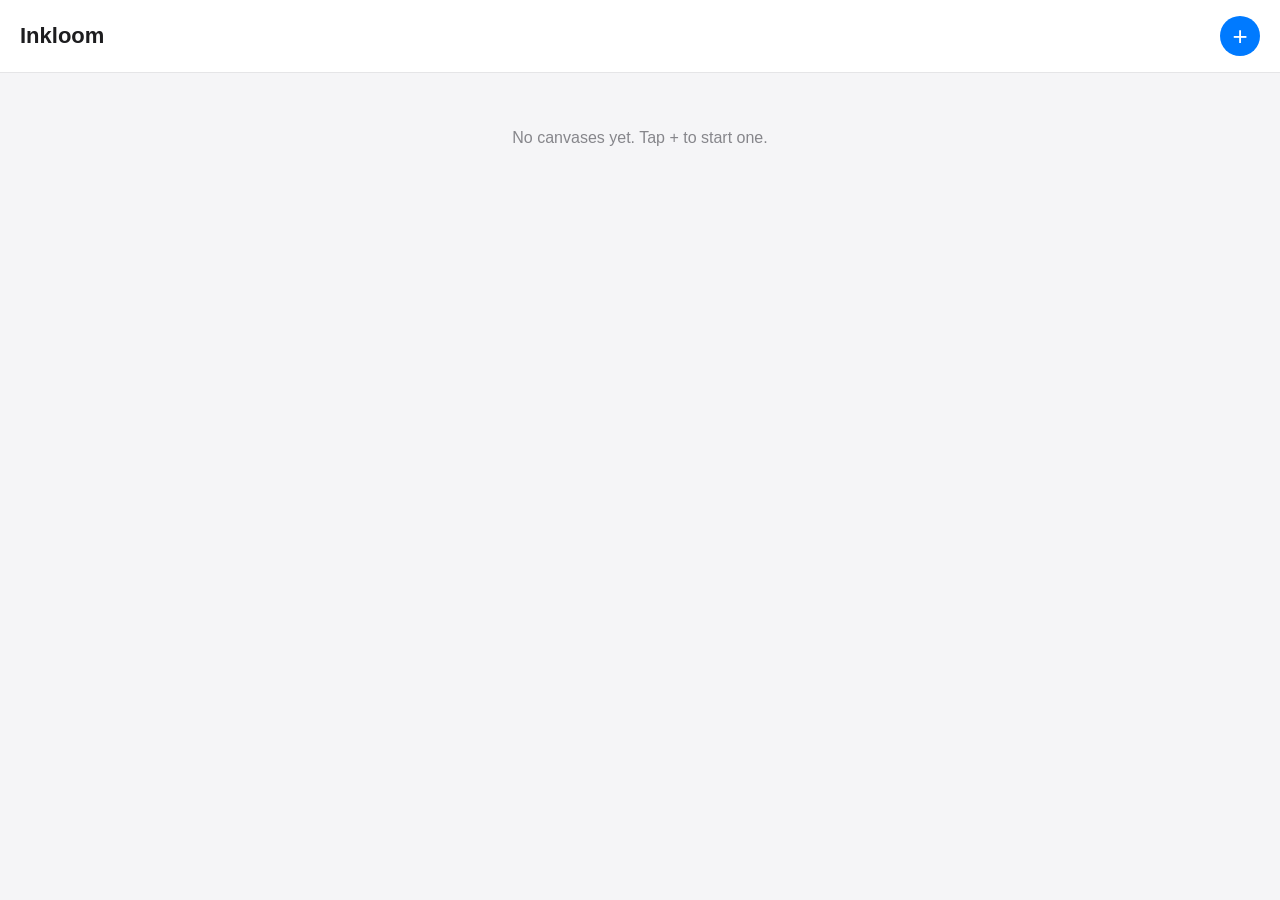
==== canvas.html @ 0858c9b9 "Update toolbar and add nodes layer in canvas.html" ====
<!DOCTYPE html>
<html lang="en">
<head>
  <meta charset="UTF-8">
  <meta name="viewport" content="width=device-width, initial-scale=1, maximum-scale=1, user-scalable=no, viewport-fit=cover">
  <meta name="apple-mobile-web-app-capable" content="yes">
  <meta name="apple-mobile-web-app-title" content="Inkloom">
  <title>Inkloom Canvas</title>
  <link rel="stylesheet" href="canvas-styles.css">
  
  <script>
    function showError(msg) {
      var d = document.createElement("div");
      d.style.cssText = "position:fixed;top:0;left:0;right:0;background:red;color:white;padding:20px;font-size:16px;z-index:99999;font-family:sans-serif;word-wrap:break-word;box-shadow:0 4px 6px rgba(0,0,0,0.3);";
      d.textContent = "CRASH: " + msg;
      document.body.appendChild(d);
    }
    window.showError = showError;
    
    // Catches missing files
    window.addEventListener('error', function(e) {
      if (e.target && (e.target.tagName === 'SCRIPT' || e.target.tagName === 'LINK')) {
        showError("Failed to load file: " + (e.target.src || e.target.href));
      } else {
        showError(e.message + " in " + (e.filename || "unknown file"));
      }
    }, true);

    // Catches database/promise crashes (Restored!)
    window.addEventListener('unhandledrejection', function(e) {
      showError("Database/Async error: " + e.reason);
    });
  </script>
</head>
<body>
  <header id="canvas-header">
    <button id="back-btn" type="button">‹ Library</button>
    <h1 id="canvas-title">Canvas</h1>
    <div style="width: 60px;"></div>
  </header>

  <!-- UPDATED TOOLBAR -->
  <div id="toolbar">
    <button id="lost-btn" class="tool-btn wide" type="button">LOST</button>
    <button id="add-node-btn" class="tool-btn wide" type="button" style="background:#34c759; color:#fff;">+ NODE</button>
    <div class="divider"></div>
    
    <div class="tool-group">
      <button class="tool-btn active" data-tool="pen" type="button">✎</button>
      <button class="tool-btn" data-tool="eraser" type="button">⌫</button>
    </div>
    <div class="divider"></div>

    <button id="rotate-lock-btn" class="tool-btn wide" type="button">ROT 🔓</button>
    <div class="divider"></div>

    <div class="size-group">
      <button class="size-btn" data-size="2" type="button">2</button>
      <button class="size-btn active" data-size="4" type="button">4</button>
      <button class="size-btn" data-size="8" type="button">8</button>
      <button class="size-btn" data-size="20" type="button">20</button>
    </div>
    <div class="divider"></div>

    <div class="color-group">
      <button class="color-btn active" data-color="#1a1a2e" style="background:#1a1a2e;" type="button"></button>
      <button class="color-btn" data-color="#ff3b30" style="background:#ff3b30;" type="button"></button>
      <button class="color-btn" data-color="#007aff" style="background:#007aff;" type="button"></button>
      <button class="color-btn" data-color="#34c759" style="background:#34c759;" type="button"></button>
      <button class="color-btn" data-color="#ff9500" style="background:#ff9500;" type="button"></button>
      <button class="color-btn" data-color="#af52de" style="background:#af52de;" type="button"></button>
    </div>
  </div>

  <div id="bottom-indicators">
    <div id="zoom-indicator">100%</div>
    <div id="rotation-indicator">0°</div>
  </div>

  <div id="canvas-wrap">
    <canvas id="draw-surface"></canvas>
    <!-- This layer holds the HTML text nodes -->
    <div id="nodes-layer"></div>
  </div>
  
  <script src="store.js"></script>
  <script src="canvas.js"></script>
</body>
</html>
---- canvas-styles.css ----
* { box-sizing: border-box; -webkit-tap-highlight-color: transparent; }
html, body {
  margin: 0; padding: 0;
  font-family: -apple-system, BlinkMacSystemFont, "Segoe UI", sans-serif;
  background: #fbfaf7; color: #1d1d1f;
  height: 100vh; overflow: hidden;
  display: flex; flex-direction: column;
}
#canvas-header {
  display: flex; align-items: center; justify-content: space-between;
  padding: 10px 16px; background: #fff;
  border-bottom: 1px solid #e5e5e7;
  z-index: 10; flex-shrink: 0;
}
#canvas-header h1 {
  font-size: 16px; font-weight: 600; margin: 0;
  white-space: nowrap; overflow: hidden; text-overflow: ellipsis;
  flex: 1; text-align: center;
}
#canvas-header button {
  border: none; background: #f2f2f7; color: #007aff;
  font-size: 14px; padding: 8px 12px; border-radius: 8px;
  cursor: pointer; font-weight: 600;
}
#canvas-wrap { flex: 1; position: relative; overflow: hidden; background: #fbfaf7; }
#draw-surface {
  display: block; width: 100%; height: 100%;
  touch-action: none; -webkit-user-select: none; user-select: none;
}

/* FLOATING INDICATORS */
#bottom-indicators {
  position: absolute;
  bottom: 20px;
  right: 20px;
  display: flex;
  gap: 8px;
  z-index: 100;
}
#zoom-indicator, #rotation-indicator {
  background: rgba(30, 30, 35, 0.85);
  backdrop-filter: blur(12px);
  -webkit-backdrop-filter: blur(12px);
  color: #fff;
  padding: 8px 12px;
  border-radius: 8px;
  font-size: 14px;
  font-weight: 600;
  border: 1px solid rgba(255,255,255,0.1);
  box-shadow: 0 4px 12px rgba(0,0,0,0.2);
  min-width: 56px;
  text-align: center;
}

/* AHMNI STYLE TOOLBAR */
#toolbar {
  position: absolute;
  top: 70px;
  left: 20px;
  background: rgba(30, 30, 35, 0.85);
  backdrop-filter: blur(12px);
  -webkit-backdrop-filter: blur(12px);
  border-radius: 12px;
  padding: 10px;
  display: flex;
  flex-direction: column;
  gap: 10px;
  z-index: 100;
  box-shadow: 0 8px 32px rgba(0,0,0,0.3);
  border: 1px solid rgba(255,255,255,0.1);
}
.tool-btn, .size-btn, .color-btn {
  border: none; background: rgba(255,255,255,0.1);
  color: #fff; border-radius: 6px; cursor: pointer;
  display: flex; align-items: center; justify-content: center;
  font-size: 16px; transition: background 0.2s;
}
.tool-btn:active, .size-btn:active, .color-btn:active { background: rgba(255,255,255,0.3); }
.tool-btn.active, .size-btn.active, .color-btn.active { background: #007aff; color: #fff; }
.tool-btn.wide { padding: 8px 12px; font-size: 12px; font-weight: 700; letter-spacing: 1px; }
.tool-group { display: flex; gap: 8px; }
.tool-btn { width: 40px; height: 40px; font-size: 20px; }
.size-group { display: flex; gap: 4px; flex-wrap: wrap; width: 88px; }
.size-btn { width: 40px; height: 40px; font-size: 14px; font-weight: 600; }
.color-group { display: grid; grid-template-columns: repeat(3, 1fr); gap: 4px; width: 88px; }
.color-btn { width: 26px; height: 26px; border-radius: 50%; border: 2px solid transparent; }
.color-btn.active { border-color: #fff; }
.divider { height: 1px; background: rgba(255,255,255,0.2); width: 100%; margin: 2px 0; }
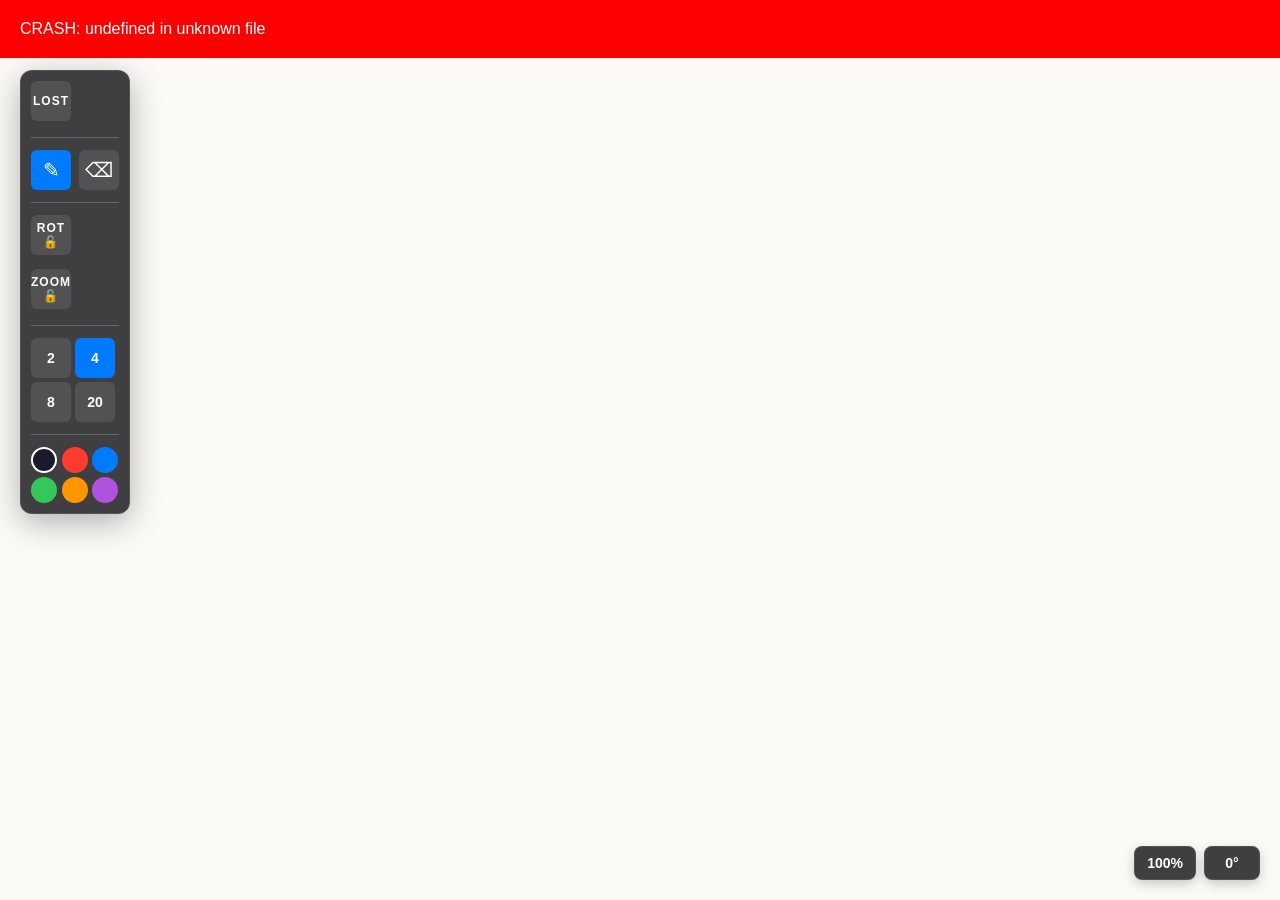
==== commit 8ea2ab0e: "Refactor error handling and update canvas structure" ====
--- a/canvas.html
+++ b/canvas.html
@@ -11,49 +11,37 @@
   <script>
     function showError(msg) {
       var d = document.createElement("div");
-      d.style.cssText = "position:fixed;top:0;left:0;right:0;background:red;color:white;padding:20px;font-size:16px;z-index:99999;font-family:sans-serif;word-wrap:break-word;box-shadow:0 4px 6px rgba(0,0,0,0.3);";
+      d.style.cssText = "position:fixed;top:0;left:0;right:0;background:red;color:white;padding:20px;font-size:16px;z-index:99999;font-family:sans-serif;word-wrap:break-word;";
       d.textContent = "CRASH: " + msg;
       document.body.appendChild(d);
     }
     window.showError = showError;
-    
-    // Catches missing files
     window.addEventListener('error', function(e) {
-      if (e.target && (e.target.tagName === 'SCRIPT' || e.target.tagName === 'LINK')) {
-        showError("Failed to load file: " + (e.target.src || e.target.href));
-      } else {
-        showError(e.message + " in " + (e.filename || "unknown file"));
-      }
+      showError(e.message + " in " + (e.filename || "unknown file"));
     }, true);
-
-    // Catches database/promise crashes (Restored!)
     window.addEventListener('unhandledrejection', function(e) {
       showError("Database/Async error: " + e.reason);
     });
   </script>
 </head>
-<body>
+<body oncontextmenu="return false;" onselectstart="return false;">
   <header id="canvas-header">
     <button id="back-btn" type="button">‹ Library</button>
     <h1 id="canvas-title">Canvas</h1>
     <div style="width: 60px;"></div>
   </header>
 
-  <!-- UPDATED TOOLBAR -->
   <div id="toolbar">
     <button id="lost-btn" class="tool-btn wide" type="button">LOST</button>
-    <button id="add-node-btn" class="tool-btn wide" type="button" style="background:#34c759; color:#fff;">+ NODE</button>
     <div class="divider"></div>
-    
     <div class="tool-group">
       <button class="tool-btn active" data-tool="pen" type="button">✎</button>
       <button class="tool-btn" data-tool="eraser" type="button">⌫</button>
     </div>
     <div class="divider"></div>
-
     <button id="rotate-lock-btn" class="tool-btn wide" type="button">ROT 🔓</button>
+    <button id="zoom-lock-btn" class="tool-btn wide" type="button">ZOOM 🔓</button>
     <div class="divider"></div>
-
     <div class="size-group">
       <button class="size-btn" data-size="2" type="button">2</button>
       <button class="size-btn active" data-size="4" type="button">4</button>
@@ -61,7 +49,6 @@
       <button class="size-btn" data-size="20" type="button">20</button>
     </div>
     <div class="divider"></div>
-
     <div class="color-group">
       <button class="color-btn active" data-color="#1a1a2e" style="background:#1a1a2e;" type="button"></button>
       <button class="color-btn" data-color="#ff3b30" style="background:#ff3b30;" type="button"></button>
@@ -78,12 +65,22 @@
   </div>
 
   <div id="canvas-wrap">
+    <canvas id="bg-surface"></canvas>
     <canvas id="draw-surface"></canvas>
-    <!-- This layer holds the HTML text nodes -->
-    <div id="nodes-layer"></div>
+    
+    <div id="saving-overlay">
+      <div class="glass-card">
+        <div class="spinner"></div>
+        Saving...
+      </div>
+    </div>
   </div>
   
   <script src="store.js"></script>
+  <script src="camera.js"></script>
+  <script src="panbuffer.js"></script>
+  <script src="toolbar.js"></script>
+  <script src="autosaver.js"></script>
   <script src="canvas.js"></script>
 </body>
 </html>
--- a/canvas-styles.css
+++ b/canvas-styles.css
@@ -1,83 +1,127 @@
-* { box-sizing: border-box; -webkit-tap-highlight-color: transparent; }
+* { 
+  box-sizing: border-box; 
+  -webkit-tap-highlight-color: transparent; 
+  user-select: none; 
+  -webkit-user-select: none; 
+  -webkit-touch-callout: none;
+  -webkit-user-drag: none;
+}
 html, body {
   margin: 0; padding: 0;
   font-family: -apple-system, BlinkMacSystemFont, "Segoe UI", sans-serif;
   background: #fbfaf7; color: #1d1d1f;
   height: 100vh; overflow: hidden;
   display: flex; flex-direction: column;
+  user-select: none;
+  -webkit-user-select: none;
+  -webkit-touch-callout: none;
+  touch-action: manipulation;
 }
 #canvas-header {
   display: flex; align-items: center; justify-content: space-between;
   padding: 10px 16px; background: #fff;
   border-bottom: 1px solid #e5e5e7;
   z-index: 10; flex-shrink: 0;
+  user-select: none; -webkit-user-select: none;
 }
 #canvas-header h1 {
   font-size: 16px; font-weight: 600; margin: 0;
   white-space: nowrap; overflow: hidden; text-overflow: ellipsis;
   flex: 1; text-align: center;
+  user-select: none; -webkit-user-select: none;
 }
 #canvas-header button {
   border: none; background: #f2f2f7; color: #007aff;
   font-size: 14px; padding: 8px 12px; border-radius: 8px;
   cursor: pointer; font-weight: 600;
+  user-select: none; -webkit-user-select: none;
+  -webkit-touch-callout: none;
 }
 #canvas-wrap { flex: 1; position: relative; overflow: hidden; background: #fbfaf7; }
 #draw-surface {
   display: block; width: 100%; height: 100%;
-  touch-action: none; -webkit-user-select: none; user-select: none;
+  touch-action: none; 
+  -webkit-user-select: none; user-select: none;
+  -webkit-touch-callout: none;
+  position: absolute; top: 0; left: 0;
 }
 
-/* FLOATING INDICATORS */
+/* LIQUID GLASS SAVING POPUP */
+#saving-overlay {
+  position: absolute;
+  top: 0; left: 0; right: 0; bottom: 0;
+  display: flex; align-items: center; justify-content: center;
+  pointer-events: none;
+  z-index: 999;
+  opacity: 0;
+  transition: opacity 0.3s ease;
+}
+#saving-overlay.visible {
+  pointer-events: none;
+  opacity: 1;
+}
+.glass-card {
+  background: rgba(255, 255, 255, 0.95);
+  padding: 16px 24px;
+  border-radius: 16px;
+  box-shadow: 0 8px 32px rgba(0, 0, 0, 0.1);
+  border: 1px solid rgba(255, 255, 255, 0.4);
+  font-size: 15px;
+  font-weight: 600;
+  color: #1d1d1f;
+  display: flex;
+  align-items: center;
+  gap: 12px;
+  user-select: none; -webkit-user-select: none;
+  -webkit-touch-callout: none;
+}
+.spinner {
+  width: 16px; height: 16px;
+  border: 2px solid rgba(0,0,0,0.2);
+  border-top-color: #1d1d1f;
+  border-radius: 50%;
+  animation: spin 0.8s linear infinite;
+}
+@keyframes spin { to { transform: rotate(360deg); } }
+
 #bottom-indicators {
-  position: absolute;
-  bottom: 20px;
-  right: 20px;
-  display: flex;
-  gap: 8px;
-  z-index: 100;
+  position: absolute; bottom: 20px; right: 20px;
+  display: flex; gap: 8px; z-index: 100;
+  user-select: none; -webkit-user-select: none;
+  -webkit-touch-callout: none;
 }
 #zoom-indicator, #rotation-indicator {
   background: rgba(30, 30, 35, 0.85);
-  backdrop-filter: blur(12px);
-  -webkit-backdrop-filter: blur(12px);
-  color: #fff;
-  padding: 8px 12px;
-  border-radius: 8px;
-  font-size: 14px;
-  font-weight: 600;
+  backdrop-filter: blur(12px); -webkit-backdrop-filter: blur(12px);
+  color: #fff; padding: 8px 12px; border-radius: 8px;
+  font-size: 14px; font-weight: 600;
   border: 1px solid rgba(255,255,255,0.1);
   box-shadow: 0 4px 12px rgba(0,0,0,0.2);
-  min-width: 56px;
-  text-align: center;
+  min-width: 56px; text-align: center;
+  user-select: none; -webkit-user-select: none;
 }
-
-/* AHMNI STYLE TOOLBAR */
 #toolbar {
-  position: absolute;
-  top: 70px;
-  left: 20px;
+  position: absolute; top: 70px; left: 20px;
   background: rgba(30, 30, 35, 0.85);
-  backdrop-filter: blur(12px);
-  -webkit-backdrop-filter: blur(12px);
-  border-radius: 12px;
-  padding: 10px;
-  display: flex;
-  flex-direction: column;
-  gap: 10px;
-  z-index: 100;
-  box-shadow: 0 8px 32px rgba(0,0,0,0.3);
+  backdrop-filter: blur(12px); -webkit-backdrop-filter: blur(12px);
+  border-radius: 12px; padding: 10px;
+  display: flex; flex-direction: column; gap: 10px;
+  z-index: 100; box-shadow: 0 8px 32px rgba(0,0,0,0.3);
   border: 1px solid rgba(255,255,255,0.1);
+  user-select: none; -webkit-user-select: none;
+  -webkit-touch-callout: none;
 }
 .tool-btn, .size-btn, .color-btn {
   border: none; background: rgba(255,255,255,0.1);
   color: #fff; border-radius: 6px; cursor: pointer;
   display: flex; align-items: center; justify-content: center;
   font-size: 16px; transition: background 0.2s;
+  user-select: none; -webkit-user-select: none;
+  -webkit-touch-callout: none;
 }
 .tool-btn:active, .size-btn:active, .color-btn:active { background: rgba(255,255,255,0.3); }
 .tool-btn.active, .size-btn.active, .color-btn.active { background: #007aff; color: #fff; }
-.tool-btn.wide { padding: 8px 12px; font-size: 12px; font-weight: 700; letter-spacing: 1px; }
+.tool-btn.wide { padding: 8px 12px; font-size: 12px; font-weight: 700; letter-spacing: 1px; margin-bottom: 4px; }
 .tool-group { display: flex; gap: 8px; }
 .tool-btn { width: 40px; height: 40px; font-size: 20px; }
 .size-group { display: flex; gap: 4px; flex-wrap: wrap; width: 88px; }
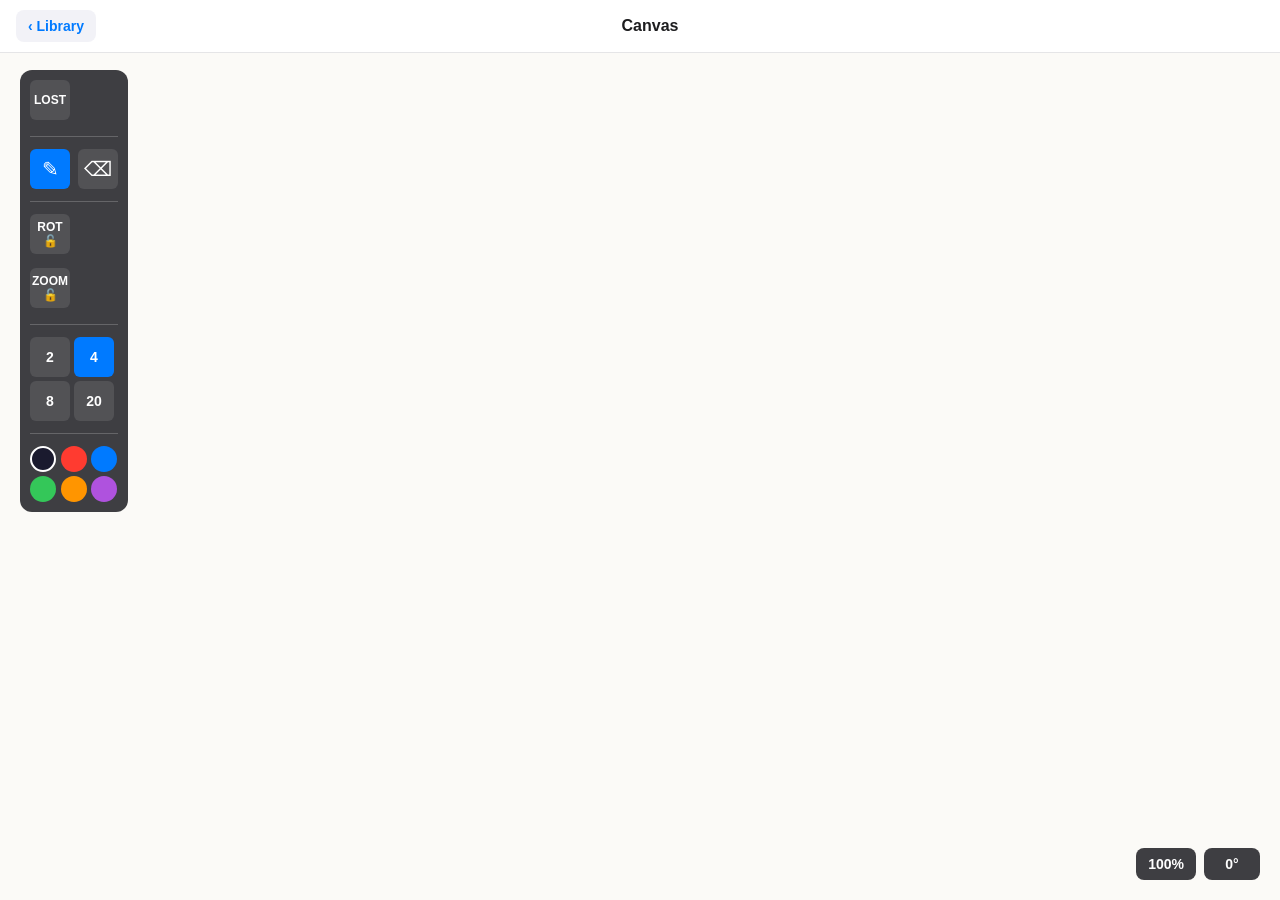
==== commit d4155d42: "Enhance error handling in canvas.html" ====
--- a/canvas.html
+++ b/canvas.html
@@ -9,18 +9,31 @@
   <link rel="stylesheet" href="canvas-styles.css">
   
   <script>
-    function showError(msg) {
+    // AGGRESSIVE ERROR CATCHER
+    function showError(msg, color) {
       var d = document.createElement("div");
-      d.style.cssText = "position:fixed;top:0;left:0;right:0;background:red;color:white;padding:20px;font-size:16px;z-index:99999;font-family:sans-serif;word-wrap:break-word;";
+      d.style.cssText = "position:fixed;top:0;left:0;right:0;background:" + (color || "red") + ";color:white;padding:20px;font-size:16px;z-index:99999;font-family:sans-serif;word-wrap:break-word;box-shadow:0 4px 6px rgba(0,0,0,0.3);";
       d.textContent = "CRASH: " + msg;
       document.body.appendChild(d);
     }
-    window.showError = showError;
+    
+    // Catch JS errors
+    window.onerror = function(msg, url, line) {
+      showError(msg + " at " + (url ? url.split('/').pop() : "unknown") + ":" + line, "red");
+      return false;
+    };
+
+    // Catch missing scripts/CSS
     window.addEventListener('error', function(e) {
-      showError(e.message + " in " + (e.filename || "unknown file"));
+      if (e.target && (e.target.tagName === 'SCRIPT' || e.target.tagName === 'LINK')) {
+        var file = (e.target.src || e.target.href).split('/').pop();
+        showError("FILE NOT FOUND: " + file, "orange");
+      }
     }, true);
+
+    // Catch Promise rejections
     window.addEventListener('unhandledrejection', function(e) {
-      showError("Database/Async error: " + e.reason);
+      showError("Async Error: " + e.reason, "purple");
     });
   </script>
 </head>
--- a/canvas-styles.css
+++ b/canvas-styles.css
@@ -1,127 +1,57 @@
-* { 
-  box-sizing: border-box; 
-  -webkit-tap-highlight-color: transparent; 
-  user-select: none; 
-  -webkit-user-select: none; 
-  -webkit-touch-callout: none;
-  -webkit-user-drag: none;
-}
+* { box-sizing: border-box; -webkit-tap-highlight-color: transparent; user-select: none; -webkit-user-select: none; }
 html, body {
-  margin: 0; padding: 0;
-  font-family: -apple-system, BlinkMacSystemFont, "Segoe UI", sans-serif;
-  background: #fbfaf7; color: #1d1d1f;
-  height: 100vh; overflow: hidden;
-  display: flex; flex-direction: column;
-  user-select: none;
-  -webkit-user-select: none;
-  -webkit-touch-callout: none;
-  touch-action: manipulation;
+  margin: 0; padding: 0; font-family: -apple-system, BlinkMacSystemFont, "Segoe UI", sans-serif;
+  background: #fbfaf7; color: #1d1d1f; height: 100vh; overflow: hidden;
+  display: flex; flex-direction: column; touch-action: manipulation;
 }
 #canvas-header {
   display: flex; align-items: center; justify-content: space-between;
-  padding: 10px 16px; background: #fff;
-  border-bottom: 1px solid #e5e5e7;
-  z-index: 10; flex-shrink: 0;
-  user-select: none; -webkit-user-select: none;
+  padding: 10px 16px; background: #fff; border-bottom: 1px solid #e5e5e7; z-index: 10;
 }
-#canvas-header h1 {
-  font-size: 16px; font-weight: 600; margin: 0;
-  white-space: nowrap; overflow: hidden; text-overflow: ellipsis;
-  flex: 1; text-align: center;
-  user-select: none; -webkit-user-select: none;
+#canvas-header h1 { font-size: 16px; font-weight: 600; margin: 0; flex: 1; text-align: center; }
+#canvas-header button { border: none; background: #f2f2f7; color: #007aff; font-size: 14px; padding: 8px 12px; border-radius: 8px; font-weight: 600; }
+
+#canvas-wrap { flex: 1; position: relative; overflow: hidden; background: #fbfaf7; }
+
+#bg-surface {
+  position: absolute; top: 0; left: 0;
+  width: 140%; height: 140%;
+  margin-left: -20%; margin-top: -20%;
+  z-index: 1;
 }
-#canvas-header button {
-  border: none; background: #f2f2f7; color: #007aff;
-  font-size: 14px; padding: 8px 12px; border-radius: 8px;
-  cursor: pointer; font-weight: 600;
-  user-select: none; -webkit-user-select: none;
-  -webkit-touch-callout: none;
-}
-#canvas-wrap { flex: 1; position: relative; overflow: hidden; background: #fbfaf7; }
 #draw-surface {
-  display: block; width: 100%; height: 100%;
-  touch-action: none; 
-  -webkit-user-select: none; user-select: none;
-  -webkit-touch-callout: none;
   position: absolute; top: 0; left: 0;
+  width: 100%; height: 100%;
+  z-index: 2; touch-action: none;
 }
 
-/* LIQUID GLASS SAVING POPUP */
 #saving-overlay {
-  position: absolute;
-  top: 0; left: 0; right: 0; bottom: 0;
+  position: absolute; top: 0; left: 0; right: 0; bottom: 0;
   display: flex; align-items: center; justify-content: center;
-  pointer-events: none;
-  z-index: 999;
-  opacity: 0;
-  transition: opacity 0.3s ease;
+  pointer-events: none; z-index: 999; opacity: 0; transition: opacity 0.3s ease;
 }
-#saving-overlay.visible {
-  pointer-events: none;
-  opacity: 1;
+#saving-overlay.visible { opacity: 1; }
+.glass-card {
+  background: rgba(255, 255, 255, 0.95); padding: 16px 24px; border-radius: 16px;
+  box-shadow: 0 8px 32px rgba(0, 0, 0, 0.1); font-size: 15px; font-weight: 600;
+  display: flex; align-items: center; gap: 12px;
 }
-.glass-card {
-  background: rgba(255, 255, 255, 0.95);
-  padding: 16px 24px;
-  border-radius: 16px;
-  box-shadow: 0 8px 32px rgba(0, 0, 0, 0.1);
-  border: 1px solid rgba(255, 255, 255, 0.4);
-  font-size: 15px;
-  font-weight: 600;
-  color: #1d1d1f;
-  display: flex;
-  align-items: center;
-  gap: 12px;
-  user-select: none; -webkit-user-select: none;
-  -webkit-touch-callout: none;
-}
-.spinner {
-  width: 16px; height: 16px;
-  border: 2px solid rgba(0,0,0,0.2);
-  border-top-color: #1d1d1f;
-  border-radius: 50%;
-  animation: spin 0.8s linear infinite;
-}
+.spinner { width: 16px; height: 16px; border: 2px solid rgba(0,0,0,0.2); border-top-color: #1d1d1f; border-radius: 50%; animation: spin 0.8s linear infinite; }
 @keyframes spin { to { transform: rotate(360deg); } }
 
-#bottom-indicators {
-  position: absolute; bottom: 20px; right: 20px;
-  display: flex; gap: 8px; z-index: 100;
-  user-select: none; -webkit-user-select: none;
-  -webkit-touch-callout: none;
+#bottom-indicators { position: absolute; bottom: 20px; right: 20px; display: flex; gap: 8px; z-index: 100; }
+#zoom-indicator, #rotation-indicator {
+  background: rgba(30, 30, 35, 0.85); color: #fff; padding: 8px 12px; border-radius: 8px;
+  font-size: 14px; font-weight: 600; min-width: 56px; text-align: center;
 }
-#zoom-indicator, #rotation-indicator {
-  background: rgba(30, 30, 35, 0.85);
-  backdrop-filter: blur(12px); -webkit-backdrop-filter: blur(12px);
-  color: #fff; padding: 8px 12px; border-radius: 8px;
-  font-size: 14px; font-weight: 600;
-  border: 1px solid rgba(255,255,255,0.1);
-  box-shadow: 0 4px 12px rgba(0,0,0,0.2);
-  min-width: 56px; text-align: center;
-  user-select: none; -webkit-user-select: none;
+
+#toolbar {
+  position: absolute; top: 70px; left: 20px; background: rgba(30, 30, 35, 0.85);
+  border-radius: 12px; padding: 10px; display: flex; flex-direction: column; gap: 10px; z-index: 100;
 }
-#toolbar {
-  position: absolute; top: 70px; left: 20px;
-  background: rgba(30, 30, 35, 0.85);
-  backdrop-filter: blur(12px); -webkit-backdrop-filter: blur(12px);
-  border-radius: 12px; padding: 10px;
-  display: flex; flex-direction: column; gap: 10px;
-  z-index: 100; box-shadow: 0 8px 32px rgba(0,0,0,0.3);
-  border: 1px solid rgba(255,255,255,0.1);
-  user-select: none; -webkit-user-select: none;
-  -webkit-touch-callout: none;
-}
-.tool-btn, .size-btn, .color-btn {
-  border: none; background: rgba(255,255,255,0.1);
-  color: #fff; border-radius: 6px; cursor: pointer;
-  display: flex; align-items: center; justify-content: center;
-  font-size: 16px; transition: background 0.2s;
-  user-select: none; -webkit-user-select: none;
-  -webkit-touch-callout: none;
-}
-.tool-btn:active, .size-btn:active, .color-btn:active { background: rgba(255,255,255,0.3); }
+.tool-btn, .size-btn, .color-btn { border: none; background: rgba(255,255,255,0.1); color: #fff; border-radius: 6px; cursor: pointer; display: flex; align-items: center; justify-content: center; transition: background 0.2s; }
 .tool-btn.active, .size-btn.active, .color-btn.active { background: #007aff; color: #fff; }
-.tool-btn.wide { padding: 8px 12px; font-size: 12px; font-weight: 700; letter-spacing: 1px; margin-bottom: 4px; }
+.tool-btn.wide { padding: 8px 12px; font-size: 12px; font-weight: 700; margin-bottom: 4px; }
 .tool-group { display: flex; gap: 8px; }
 .tool-btn { width: 40px; height: 40px; font-size: 20px; }
 .size-group { display: flex; gap: 4px; flex-wrap: wrap; width: 88px; }
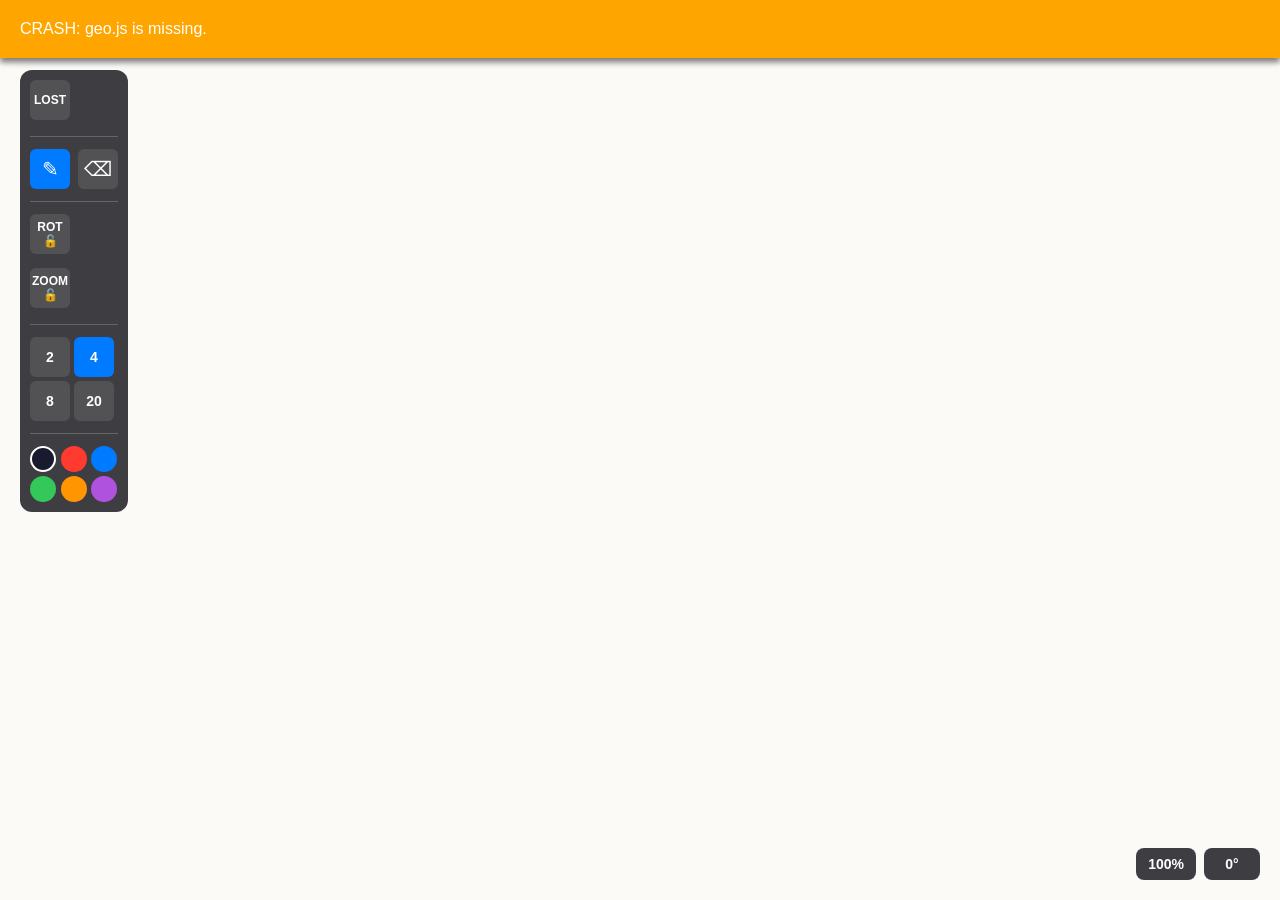
==== commit ec69afc2: "Refactor canvas.html with updated scripts and meta tags Updated meta tags and error handling scripts" ====
--- a/canvas.html
+++ b/canvas.html
@@ -1,99 +1,102 @@
 <!DOCTYPE html>
 <html lang="en">
 <head>
-  <meta charset="UTF-8">
-  <meta name="viewport" content="width=device-width, initial-scale=1, maximum-scale=1, user-scalable=no, viewport-fit=cover">
-  <meta name="apple-mobile-web-app-capable" content="yes">
-  <meta name="apple-mobile-web-app-title" content="Inkloom">
-  <title>Inkloom Canvas</title>
-  <link rel="stylesheet" href="canvas-styles.css">
-  
-  <script>
-    // AGGRESSIVE ERROR CATCHER
-    function showError(msg, color) {
-      var d = document.createElement("div");
-      d.style.cssText = "position:fixed;top:0;left:0;right:0;background:" + (color || "red") + ";color:white;padding:20px;font-size:16px;z-index:99999;font-family:sans-serif;word-wrap:break-word;box-shadow:0 4px 6px rgba(0,0,0,0.3);";
-      d.textContent = "CRASH: " + msg;
-      document.body.appendChild(d);
-    }
-    
-    // Catch JS errors
-    window.onerror = function(msg, url, line) {
-      showError(msg + " at " + (url ? url.split('/').pop() : "unknown") + ":" + line, "red");
-      return false;
-    };
+<meta charset="UTF-8">
+<meta name="viewport" content="width=device-width, initial-scale=1, maximum-scale=1, user-scalable=no, viewport-fit=cover">
+<meta name="apple-mobile-web-app-capable" content="yes">
+<meta name="apple-mobile-web-app-title" content="Inkloom">
+<title>Inkloom Canvas</title>
+<link rel="stylesheet" href="canvas-styles.css?v=3">
+<script>
+// AGGRESSIVE ERROR CATCHER
+function showError(msg, color) {
+  var d = document.createElement("div");
+  d.style.cssText = "position:fixed;top:0;left:0;right:0;background:" + (color || "red") + ";color:white;padding:20px;font-size:16px;z-index:99999;font-family:sans-serif;word-wrap:break-word;box-shadow:0 4px 6px rgba(0,0,0,0.3);";
+  d.textContent = "CRASH: " + msg;
+  document.body.appendChild(d);
+}
 
-    // Catch missing scripts/CSS
-    window.addEventListener('error', function(e) {
-      if (e.target && (e.target.tagName === 'SCRIPT' || e.target.tagName === 'LINK')) {
-        var file = (e.target.src || e.target.href).split('/').pop();
-        showError("FILE NOT FOUND: " + file, "orange");
-      }
-    }, true);
+// Catch JS errors
+window.onerror = function(msg, url, line) {
+  showError(msg + " at " + (url ? url.split('/').pop() : "unknown") + ":" + line, "red");
+  return false;
+};
 
-    // Catch Promise rejections
-    window.addEventListener('unhandledrejection', function(e) {
-      showError("Async Error: " + e.reason, "purple");
-    });
-  </script>
+// Catch missing scripts/CSS
+window.addEventListener('error', function(e) {
+  if (e.target && (e.target.tagName === 'SCRIPT' || e.target.tagName === 'LINK')) {
+    var file = (e.target.src || e.target.href).split('/').pop();
+    showError("FILE NOT FOUND: " + file, "orange");
+  }
+}, true);
+
+// Catch Promise rejections
+window.addEventListener('unhandledrejection', function(e) {
+  showError("Async Error: " + e.reason, "purple");
+});
+</script>
 </head>
 <body oncontextmenu="return false;" onselectstart="return false;">
-  <header id="canvas-header">
-    <button id="back-btn" type="button">‹ Library</button>
-    <h1 id="canvas-title">Canvas</h1>
-    <div style="width: 60px;"></div>
-  </header>
 
-  <div id="toolbar">
-    <button id="lost-btn" class="tool-btn wide" type="button">LOST</button>
-    <div class="divider"></div>
-    <div class="tool-group">
-      <button class="tool-btn active" data-tool="pen" type="button">✎</button>
-      <button class="tool-btn" data-tool="eraser" type="button">⌫</button>
-    </div>
-    <div class="divider"></div>
-    <button id="rotate-lock-btn" class="tool-btn wide" type="button">ROT 🔓</button>
-    <button id="zoom-lock-btn" class="tool-btn wide" type="button">ZOOM 🔓</button>
-    <div class="divider"></div>
-    <div class="size-group">
-      <button class="size-btn" data-size="2" type="button">2</button>
-      <button class="size-btn active" data-size="4" type="button">4</button>
-      <button class="size-btn" data-size="8" type="button">8</button>
-      <button class="size-btn" data-size="20" type="button">20</button>
-    </div>
-    <div class="divider"></div>
-    <div class="color-group">
-      <button class="color-btn active" data-color="#1a1a2e" style="background:#1a1a2e;" type="button"></button>
-      <button class="color-btn" data-color="#ff3b30" style="background:#ff3b30;" type="button"></button>
-      <button class="color-btn" data-color="#007aff" style="background:#007aff;" type="button"></button>
-      <button class="color-btn" data-color="#34c759" style="background:#34c759;" type="button"></button>
-      <button class="color-btn" data-color="#ff9500" style="background:#ff9500;" type="button"></button>
-      <button class="color-btn" data-color="#af52de" style="background:#af52de;" type="button"></button>
+<header id="canvas-header">
+  <button id="back-btn" type="button">‹ Library</button>
+  <h1 id="canvas-title">Canvas</h1>
+  <div style="width: 60px;"></div>
+</header>
+
+<div id="toolbar">
+  <button id="lost-btn" class="tool-btn wide" type="button">LOST</button>
+  <div class="divider"></div>
+  <div class="tool-group">
+    <button class="tool-btn active" data-tool="pen" type="button">✎</button>
+    <button class="tool-btn" data-tool="eraser" type="button">⌫</button>
+  </div>
+  <div class="divider"></div>
+  <button id="rotate-lock-btn" class="tool-btn wide" type="button">ROT 🔓</button>
+  <button id="zoom-lock-btn" class="tool-btn wide" type="button">ZOOM 🔓</button>
+  <div class="divider"></div>
+  <div class="size-group">
+    <button class="size-btn" data-size="2" type="button">2</button>
+    <button class="size-btn active" data-size="4" type="button">4</button>
+    <button class="size-btn" data-size="8" type="button">8</button>
+    <button class="size-btn" data-size="20" type="button">20</button>
+  </div>
+  <div class="divider"></div>
+  <div class="color-group">
+    <button class="color-btn active" data-color="#1a1a2e" style="background:#1a1a2e;" type="button"></button>
+    <button class="color-btn" data-color="#ff3b30" style="background:#ff3b30;" type="button"></button>
+    <button class="color-btn" data-color="#007aff" style="background:#007aff;" type="button"></button>
+    <button class="color-btn" data-color="#34c759" style="background:#34c759;" type="button"></button>
+    <button class="color-btn" data-color="#ff9500" style="background:#ff9500;" type="button"></button>
+    <button class="color-btn" data-color="#af52de" style="background:#af52de;" type="button"></button>
+  </div>
+</div>
+
+<div id="bottom-indicators">
+  <div id="zoom-indicator">100%</div>
+  <div id="rotation-indicator">0°</div>
+</div>
+
+<div id="canvas-wrap">
+  <canvas id="bg-surface"></canvas>
+  <canvas id="draw-surface"></canvas>
+  <div id="saving-overlay">
+    <div class="glass-card">
+      <div class="spinner"></div>
+      Saving...
     </div>
   </div>
+</div>
 
-  <div id="bottom-indicators">
-    <div id="zoom-indicator">100%</div>
-    <div id="rotation-indicator">0°</div>
-  </div>
+<!-- Bump the ?v= number whenever you change a file, so browsers never serve a stale copy. -->
+<!-- geo.js must come before camera.js (the camera uses it). -->
+<script src="store.js?v=3"></script>
+<script src="geo.js?v=3"></script>
+<script src="camera.js?v=3"></script>
+<script src="panbuffer.js?v=3"></script>
+<script src="toolbar.js?v=3"></script>
+<script src="autosaver.js?v=3"></script>
+<script src="canvas.js?v=3"></script>
 
-  <div id="canvas-wrap">
-    <canvas id="bg-surface"></canvas>
-    <canvas id="draw-surface"></canvas>
-    
-    <div id="saving-overlay">
-      <div class="glass-card">
-        <div class="spinner"></div>
-        Saving...
-      </div>
-    </div>
-  </div>
-  
-  <script src="store.js"></script>
-  <script src="camera.js"></script>
-  <script src="panbuffer.js"></script>
-  <script src="toolbar.js"></script>
-  <script src="autosaver.js"></script>
-  <script src="canvas.js"></script>
 </body>
 </html>
--- a/canvas-styles.css
+++ b/canvas-styles.css
@@ -1,24 +1,34 @@
 * { box-sizing: border-box; -webkit-tap-highlight-color: transparent; user-select: none; -webkit-user-select: none; }
+
 html, body {
   margin: 0; padding: 0; font-family: -apple-system, BlinkMacSystemFont, "Segoe UI", sans-serif;
   background: #fbfaf7; color: #1d1d1f; height: 100vh; overflow: hidden;
   display: flex; flex-direction: column; touch-action: manipulation;
 }
+
 #canvas-header {
   display: flex; align-items: center; justify-content: space-between;
   padding: 10px 16px; background: #fff; border-bottom: 1px solid #e5e5e7; z-index: 10;
 }
+
 #canvas-header h1 { font-size: 16px; font-weight: 600; margin: 0; flex: 1; text-align: center; }
+
 #canvas-header button { border: none; background: #f2f2f7; color: #007aff; font-size: 14px; padding: 8px 12px; border-radius: 8px; font-weight: 600; }
 
 #canvas-wrap { flex: 1; position: relative; overflow: hidden; background: #fbfaf7; }
 
+/* The background canvas is 140% of the drawing area and must be centred on it.
+   FIX: use top/left (percentages of height / width respectively). The old version
+   used margin-top: -20%, but percentage margins are always based on the WIDTH,
+   which pushed the background up by 20% of (width - height) and made ink jump
+   when it was redrawn on this layer. */
 #bg-surface {
-  position: absolute; top: 0; left: 0;
+  position: absolute;
+  top: -20%; left: -20%;
   width: 140%; height: 140%;
-  margin-left: -20%; margin-top: -20%;
   z-index: 1;
 }
+
 #draw-surface {
   position: absolute; top: 0; left: 0;
   width: 100%; height: 100%;
@@ -30,16 +40,21 @@
   display: flex; align-items: center; justify-content: center;
   pointer-events: none; z-index: 999; opacity: 0; transition: opacity 0.3s ease;
 }
+
 #saving-overlay.visible { opacity: 1; }
+
 .glass-card {
   background: rgba(255, 255, 255, 0.95); padding: 16px 24px; border-radius: 16px;
   box-shadow: 0 8px 32px rgba(0, 0, 0, 0.1); font-size: 15px; font-weight: 600;
   display: flex; align-items: center; gap: 12px;
 }
+
 .spinner { width: 16px; height: 16px; border: 2px solid rgba(0,0,0,0.2); border-top-color: #1d1d1f; border-radius: 50%; animation: spin 0.8s linear infinite; }
+
 @keyframes spin { to { transform: rotate(360deg); } }
 
 #bottom-indicators { position: absolute; bottom: 20px; right: 20px; display: flex; gap: 8px; z-index: 100; }
+
 #zoom-indicator, #rotation-indicator {
   background: rgba(30, 30, 35, 0.85); color: #fff; padding: 8px 12px; border-radius: 8px;
   font-size: 14px; font-weight: 600; min-width: 56px; text-align: center;
@@ -49,14 +64,25 @@
   position: absolute; top: 70px; left: 20px; background: rgba(30, 30, 35, 0.85);
   border-radius: 12px; padding: 10px; display: flex; flex-direction: column; gap: 10px; z-index: 100;
 }
+
 .tool-btn, .size-btn, .color-btn { border: none; background: rgba(255,255,255,0.1); color: #fff; border-radius: 6px; cursor: pointer; display: flex; align-items: center; justify-content: center; transition: background 0.2s; }
+
 .tool-btn.active, .size-btn.active, .color-btn.active { background: #007aff; color: #fff; }
+
 .tool-btn.wide { padding: 8px 12px; font-size: 12px; font-weight: 700; margin-bottom: 4px; }
+
 .tool-group { display: flex; gap: 8px; }
+
 .tool-btn { width: 40px; height: 40px; font-size: 20px; }
+
 .size-group { display: flex; gap: 4px; flex-wrap: wrap; width: 88px; }
+
 .size-btn { width: 40px; height: 40px; font-size: 14px; font-weight: 600; }
+
 .color-group { display: grid; grid-template-columns: repeat(3, 1fr); gap: 4px; width: 88px; }
+
 .color-btn { width: 26px; height: 26px; border-radius: 50%; border: 2px solid transparent; }
+
 .color-btn.active { border-color: #fff; }
+
 .divider { height: 1px; background: rgba(255,255,255,0.2); width: 100%; margin: 2px 0; }
